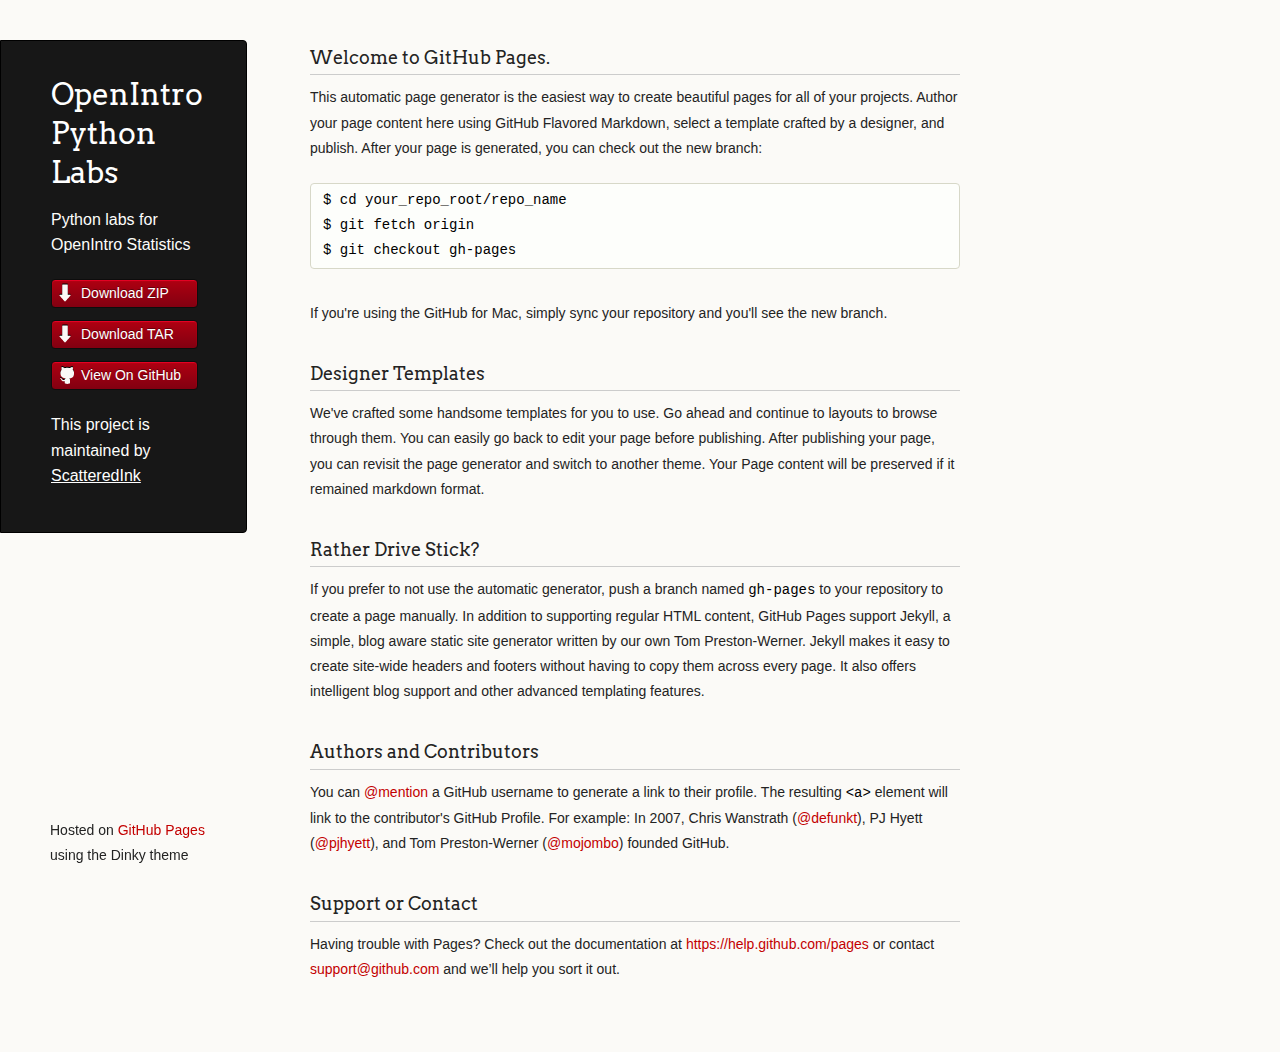
==== index.html @ bce2fcfc "Create gh-pages branch via GitHub" ====
<!doctype html>
<html>
  <head>
    <meta charset="utf-8">
    <meta http-equiv="X-UA-Compatible" content="chrome=1">
    <title>OpenIntro Python Labs by ScatteredInk</title>

    <link rel="stylesheet" href="stylesheets/styles.css">
    <link rel="stylesheet" href="stylesheets/pygment_trac.css">
    <script src="javascripts/scale.fix.js"></script>
    <meta name="viewport" content="width=device-width, initial-scale=1, user-scalable=no">
    <!--[if lt IE 9]>
    <script src="//html5shiv.googlecode.com/svn/trunk/html5.js"></script>
    <![endif]-->
  </head>
  <body>
    <div class="wrapper">
      <header>
        <h1 class="header">OpenIntro Python Labs</h1>
        <p class="header">Python labs for OpenIntro Statistics</p>

        <ul>
          <li class="download"><a class="buttons" href="https://github.com/ScatteredInk/OpenIntro-Python-Labs/zipball/master">Download ZIP</a></li>
          <li class="download"><a class="buttons" href="https://github.com/ScatteredInk/OpenIntro-Python-Labs/tarball/master">Download TAR</a></li>
          <li><a class="buttons github" href="https://github.com/ScatteredInk/OpenIntro-Python-Labs">View On GitHub</a></li>
        </ul>

        <p class="header">This project is maintained by <a class="header name" href="https://github.com/ScatteredInk">ScatteredInk</a></p>


      </header>
      <section>
        <h3>
<a id="welcome-to-github-pages" class="anchor" href="#welcome-to-github-pages" aria-hidden="true"><span class="octicon octicon-link"></span></a>Welcome to GitHub Pages.</h3>

<p>This automatic page generator is the easiest way to create beautiful pages for all of your projects. Author your page content here using GitHub Flavored Markdown, select a template crafted by a designer, and publish. After your page is generated, you can check out the new branch:</p>

<pre><code>$ cd your_repo_root/repo_name
$ git fetch origin
$ git checkout gh-pages
</code></pre>

<p>If you're using the GitHub for Mac, simply sync your repository and you'll see the new branch.</p>

<h3>
<a id="designer-templates" class="anchor" href="#designer-templates" aria-hidden="true"><span class="octicon octicon-link"></span></a>Designer Templates</h3>

<p>We've crafted some handsome templates for you to use. Go ahead and continue to layouts to browse through them. You can easily go back to edit your page before publishing. After publishing your page, you can revisit the page generator and switch to another theme. Your Page content will be preserved if it remained markdown format.</p>

<h3>
<a id="rather-drive-stick" class="anchor" href="#rather-drive-stick" aria-hidden="true"><span class="octicon octicon-link"></span></a>Rather Drive Stick?</h3>

<p>If you prefer to not use the automatic generator, push a branch named <code>gh-pages</code> to your repository to create a page manually. In addition to supporting regular HTML content, GitHub Pages support Jekyll, a simple, blog aware static site generator written by our own Tom Preston-Werner. Jekyll makes it easy to create site-wide headers and footers without having to copy them across every page. It also offers intelligent blog support and other advanced templating features.</p>

<h3>
<a id="authors-and-contributors" class="anchor" href="#authors-and-contributors" aria-hidden="true"><span class="octicon octicon-link"></span></a>Authors and Contributors</h3>

<p>You can <a href="https://github.com/blog/821" class="user-mention">@mention</a> a GitHub username to generate a link to their profile. The resulting <code>&lt;a&gt;</code> element will link to the contributor's GitHub Profile. For example: In 2007, Chris Wanstrath (<a href="https://github.com/defunkt" class="user-mention">@defunkt</a>), PJ Hyett (<a href="https://github.com/pjhyett" class="user-mention">@pjhyett</a>), and Tom Preston-Werner (<a href="https://github.com/mojombo" class="user-mention">@mojombo</a>) founded GitHub.</p>

<h3>
<a id="support-or-contact" class="anchor" href="#support-or-contact" aria-hidden="true"><span class="octicon octicon-link"></span></a>Support or Contact</h3>

<p>Having trouble with Pages? Check out the documentation at <a href="https://help.github.com/pages">https://help.github.com/pages</a> or contact <a href="mailto:support@github.com">support@github.com</a> and we’ll help you sort it out.</p>
      </section>
      <footer>
        <p><small>Hosted on <a href="http://pages.github.com">GitHub Pages</a> using the Dinky theme</small></p>
      </footer>
    </div>
    <!--[if !IE]><script>fixScale(document);</script><![endif]-->
		
  </body>
</html>
---- stylesheets/styles.css ----
@import url(https://fonts.googleapis.com/css?family=Arvo:400,700,400italic);

/* MeyerWeb Reset */

html, body, div, span, applet, object, iframe,
h1, h2, h3, h4, h5, h6, p, blockquote, pre,
a, abbr, acronym, address, big, cite, code,
del, dfn, em, img, ins, kbd, q, s, samp,
small, strike, strong, sub, sup, tt, var,
b, u, i, center,
dl, dt, dd, ol, ul, li,
fieldset, form, label, legend,
table, caption, tbody, tfoot, thead, tr, th, td,
article, aside, canvas, details, embed,
figure, figcaption, footer, header, hgroup,
menu, nav, output, ruby, section, summary,
time, mark, audio, video {
  margin: 0;
  padding: 0;
  border: 0;
  font: inherit;
  vertical-align: baseline;
}


/* Base text styles */

body {
  padding:10px 50px 0 0;
  font-family:"Helvetica Neue", Helvetica, Arial, sans-serif;
	font-size: 14px;
	color: #232323;
	background-color: #FBFAF7;
	margin: 0;
	line-height: 1.8em;
	-webkit-font-smoothing: antialiased;

}

h1, h2, h3, h4, h5, h6 {
  color:#232323;
  margin:36px 0 10px;
}

p, ul, ol, table, dl {
  margin:0 0 22px;
}

h1, h2, h3 {
	font-family: Arvo, Monaco, serif;
  line-height:1.3;
	font-weight: normal;
}

h1,h2, h3 {
	display: block;
	border-bottom: 1px solid #ccc;
	padding-bottom: 5px;
}

h1 {
	font-size: 30px;
}

h2 {
	font-size: 24px;
}

h3 {
	font-size: 18px;
}

h4, h5, h6 {
	font-family: Arvo, Monaco, serif;
	font-weight: 700;
}

a {
  color:#C30000;
  font-weight:200;
  text-decoration:none;
}

a:hover {
	text-decoration: underline;
}

a small {
	font-size: 12px;
}

em {
	font-style: italic;
}

strong {
  font-weight:700;
}

ul {
  list-style-position: inside;
  list-style: disc;
  padding-left: 25px;
}

ol {
  list-style-position: inside;
  list-style: decimal;
  padding-left: 25px;
}

blockquote {
  margin: 0;
  padding: 0 0 0 20px;
  font-style: italic;
}

dl, dt, dd, dl p {
	font-color: #444;
}

dl dt {
  font-weight: bold;
}

dl dd {
  padding-left: 20px;
  font-style: italic;
}

dl p {
  padding-left: 20px;
  font-style: italic;
}

hr {
  border:0;
  background:#ccc;
  height:1px;
  margin:0 0 24px;
}

/* Images */

img {
  position: relative;
  margin: 0 auto;
  max-width: 650px;
  padding: 5px;
  margin: 10px 0 32px 0;
  border: 1px solid #ccc;
}

p img {
  display: inline;
  margin: 0;
  padding: 0;
  vertical-align: middle;
  text-align: center;
  border: none;
}

/* Code blocks */

code, pre {
	font-family: Monaco, "Bitstream Vera Sans Mono", "Lucida Console", Terminal, monospace;
  color:#000;
  font-size:14px;
}

pre {
	padding: 4px 12px;
  background: #FDFEFB;
  border-radius:4px;
  border:1px solid #D7D8C8;
  overflow: auto;
  overflow-y: hidden;
	margin-bottom: 32px;
}


/* Tables */

table {
  width:100%;
}

table {
  border: 1px solid #ccc;
  margin-bottom: 32px;
  text-align: left;
 }

th {
  font-family: 'Arvo', Helvetica, Arial, sans-serif;
	font-size: 18px;
	font-weight: normal;
  padding: 10px;
  background: #232323;
  color: #FDFEFB;
 }

td {
  padding: 10px;
	background: #ccc;
 }


/* Wrapper */
.wrapper {
  width:960px;
}


/* Header */

header {
	background-color: #171717;
	color: #FDFDFB;
  width:170px;
  float:left;
  position:fixed;
	border: 1px solid #000;
	-webkit-border-top-right-radius: 4px;
	-webkit-border-bottom-right-radius: 4px;
	-moz-border-radius-topright: 4px;
	-moz-border-radius-bottomright: 4px;
	border-top-right-radius: 4px;
	border-bottom-right-radius: 4px;
	padding: 34px 25px 22px 50px;
	margin: 30px 25px 0 0;
	-webkit-font-smoothing: antialiased;
}

p.header {
	font-size: 16px;
}

h1.header {
	font-family: Arvo, sans-serif;
	font-size: 30px;
	font-weight: 300;
	line-height: 1.3em;
	border-bottom: none;
	margin-top: 0;
}


h1.header, a.header, a.name, header a{
	color: #fff;
}

a.header {
	text-decoration: underline;
}

a.name {
	white-space: nowrap;
}

header ul {
  list-style:none;
  padding:0;
}

header li {
	list-style-type: none;
  width:132px;
  height:15px;
	margin-bottom: 12px;
	line-height: 1em;
	padding: 6px 6px 6px 7px;

	background: #AF0011;
	background: -moz-linear-gradient(top, #AF0011 0%, #820011 100%);
  background: -webkit-gradient(linear, left top, left bottom, color-stop(0%,#f8f8f8), color-stop(100%,#dddddd));
  background: -webkit-linear-gradient(top, #AF0011 0%,#820011 100%);
  background: -o-linear-gradient(top, #AF0011 0%,#820011 100%);
  background: -ms-linear-gradient(top, #AF0011 0%,#820011 100%);
  background: linear-gradient(top, #AF0011 0%,#820011 100%);

	border-radius:4px;
  border:1px solid #0D0D0D;

	-webkit-box-shadow: inset 0px 1px 1px 0 rgba(233,2,38, 1);
	box-shadow: inset 0px 1px 1px 0 rgba(233,2,38, 1);

}

header li:hover {
	background: #C3001D;
	background: -moz-linear-gradient(top, #C3001D 0%, #950119 100%);
  background: -webkit-gradient(linear, left top, left bottom, color-stop(0%,#f8f8f8), color-stop(100%,#dddddd));
  background: -webkit-linear-gradient(top, #C3001D 0%,#950119 100%);
  background: -o-linear-gradient(top, #C3001D 0%,#950119 100%);
  background: -ms-linear-gradient(top, #C3001D 0%,#950119 100%);
  background: linear-gradient(top, #C3001D 0%,#950119 100%);
}

a.buttons {
	-webkit-font-smoothing: antialiased;
	background: url(../images/arrow-down.png) no-repeat;
	font-weight: normal;
	text-shadow: rgba(0, 0, 0, 0.4) 0 -1px 0;
	padding: 2px 2px 2px 22px;
	height: 30px;
}

a.github {
	background: url(../images/octocat-small.png) no-repeat 1px;
}

a.buttons:hover {
	color: #fff;
	text-decoration: none;
}


/* Section - for main page content */

section {
  width:650px;
  float:right;
  padding-bottom:50px;
}


/* Footer */

footer {
  width:170px;
  float:left;
  position:fixed;
  bottom:10px;
	padding-left: 50px;
}

@media print, screen and (max-width: 960px) {

  div.wrapper {
    width:auto;
    margin:0;
  }

  header, section, footer {
    float:none;
    position:static;
    width:auto;
  }

	footer {
		border-top: 1px solid #ccc;
		margin:0 84px 0 50px;
		padding:0;
	}

  header {
    padding-right:320px;
  }

  section {
    padding:20px 84px 20px 50px;
    margin:0 0 20px;
  }

  header a small {
    display:inline;
  }

  header ul {
    position:absolute;
    right:130px;
    top:84px;
  }
}

@media print, screen and (max-width: 720px) {
  body {
    word-wrap:break-word;
  }

  header {
    padding:10px 20px 0;
		margin-right: 0;
  }

	section {
    padding:10px 0 10px 20px;
    margin:0 0 30px;
  }

	footer {
		margin: 0 0 0 30px;
	}

  header ul, header p.view {
    position:static;
  }
}

@media print, screen and (max-width: 480px) {

  header ul li.download {
    display:none;
  }

	footer {
		margin: 0 0 0 20px;
	}

	footer a{
		display:block;
	}

}

@media print {
  body {
    padding:0.4in;
    font-size:12pt;
    color:#444;
  }
}
---- stylesheets/pygment_trac.css ----
.highlight  { background: #ffffff; }
.highlight .c { color: #999988; font-style: italic } /* Comment */
.highlight .err { color: #a61717; background-color: #e3d2d2 } /* Error */
.highlight .k { font-weight: bold } /* Keyword */
.highlight .o { font-weight: bold } /* Operator */
.highlight .cm { color: #999988; font-style: italic } /* Comment.Multiline */
.highlight .cp { color: #999999; font-weight: bold } /* Comment.Preproc */
.highlight .c1 { color: #999988; font-style: italic } /* Comment.Single */
.highlight .cs { color: #999999; font-weight: bold; font-style: italic } /* Comment.Special */
.highlight .gd { color: #000000; background-color: #ffdddd } /* Generic.Deleted */
.highlight .gd .x { color: #000000; background-color: #ffaaaa } /* Generic.Deleted.Specific */
.highlight .ge { font-style: italic } /* Generic.Emph */
.highlight .gr { color: #aa0000 } /* Generic.Error */
.highlight .gh { color: #999999 } /* Generic.Heading */
.highlight .gi { color: #000000; background-color: #ddffdd } /* Generic.Inserted */
.highlight .gi .x { color: #000000; background-color: #aaffaa } /* Generic.Inserted.Specific */
.highlight .go { color: #888888 } /* Generic.Output */
.highlight .gp { color: #555555 } /* Generic.Prompt */
.highlight .gs { font-weight: bold } /* Generic.Strong */
.highlight .gu { color: #800080; font-weight: bold; } /* Generic.Subheading */
.highlight .gt { color: #aa0000 } /* Generic.Traceback */
.highlight .kc { font-weight: bold } /* Keyword.Constant */
.highlight .kd { font-weight: bold } /* Keyword.Declaration */
.highlight .kn { font-weight: bold } /* Keyword.Namespace */
.highlight .kp { font-weight: bold } /* Keyword.Pseudo */
.highlight .kr { font-weight: bold } /* Keyword.Reserved */
.highlight .kt { color: #445588; font-weight: bold } /* Keyword.Type */
.highlight .m { color: #009999 } /* Literal.Number */
.highlight .s { color: #d14 } /* Literal.String */
.highlight .na { color: #008080 } /* Name.Attribute */
.highlight .nb { color: #0086B3 } /* Name.Builtin */
.highlight .nc { color: #445588; font-weight: bold } /* Name.Class */
.highlight .no { color: #008080 } /* Name.Constant */
.highlight .ni { color: #800080 } /* Name.Entity */
.highlight .ne { color: #990000; font-weight: bold } /* Name.Exception */
.highlight .nf { color: #990000; font-weight: bold } /* Name.Function */
.highlight .nn { color: #555555 } /* Name.Namespace */
.highlight .nt { color: #000080 } /* Name.Tag */
.highlight .nv { color: #008080 } /* Name.Variable */
.highlight .ow { font-weight: bold } /* Operator.Word */
.highlight .w { color: #bbbbbb } /* Text.Whitespace */
.highlight .mf { color: #009999 } /* Literal.Number.Float */
.highlight .mh { color: #009999 } /* Literal.Number.Hex */
.highlight .mi { color: #009999 } /* Literal.Number.Integer */
.highlight .mo { color: #009999 } /* Literal.Number.Oct */
.highlight .sb { color: #d14 } /* Literal.String.Backtick */
.highlight .sc { color: #d14 } /* Literal.String.Char */
.highlight .sd { color: #d14 } /* Literal.String.Doc */
.highlight .s2 { color: #d14 } /* Literal.String.Double */
.highlight .se { color: #d14 } /* Literal.String.Escape */
.highlight .sh { color: #d14 } /* Literal.String.Heredoc */
.highlight .si { color: #d14 } /* Literal.String.Interpol */
.highlight .sx { color: #d14 } /* Literal.String.Other */
.highlight .sr { color: #009926 } /* Literal.String.Regex */
.highlight .s1 { color: #d14 } /* Literal.String.Single */
.highlight .ss { color: #990073 } /* Literal.String.Symbol */
.highlight .bp { color: #999999 } /* Name.Builtin.Pseudo */
.highlight .vc { color: #008080 } /* Name.Variable.Class */
.highlight .vg { color: #008080 } /* Name.Variable.Global */
.highlight .vi { color: #008080 } /* Name.Variable.Instance */
.highlight .il { color: #009999 } /* Literal.Number.Integer.Long */

.type-csharp .highlight .k { color: #0000FF }
.type-csharp .highlight .kt { color: #0000FF }
.type-csharp .highlight .nf { color: #000000; font-weight: normal }
.type-csharp .highlight .nc { color: #2B91AF }
.type-csharp .highlight .nn { color: #000000 }
.type-csharp .highlight .s { color: #A31515 }
.type-csharp .highlight .sc { color: #A31515 }
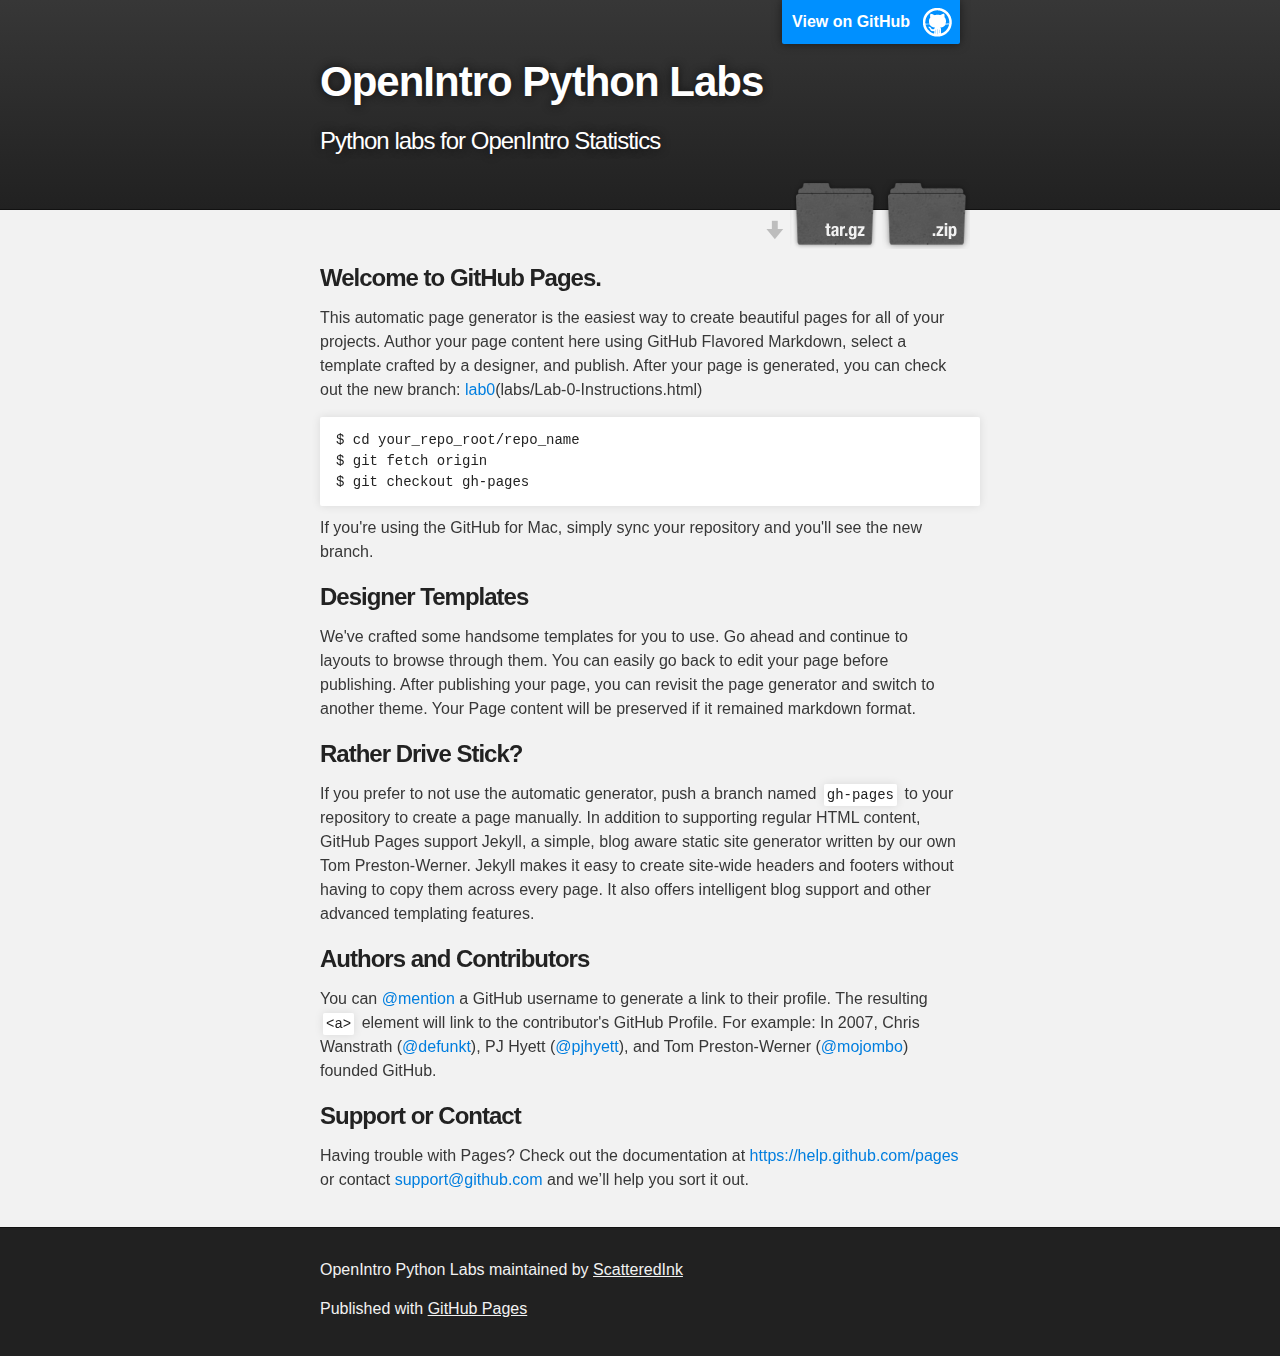
==== commit 4a284cbe: "Create gh-pages branch via GitHub" ====
--- a/index.html
+++ b/index.html
@@ -1,39 +1,41 @@
-<!doctype html>
+<!DOCTYPE html>
 <html>
+
   <head>
-    <meta charset="utf-8">
+    <meta charset='utf-8'>
     <meta http-equiv="X-UA-Compatible" content="chrome=1">
-    <title>OpenIntro Python Labs by ScatteredInk</title>
+    <meta name="description" content="OpenIntro Python Labs : Python labs for OpenIntro Statistics">
 
-    <link rel="stylesheet" href="stylesheets/styles.css">
-    <link rel="stylesheet" href="stylesheets/pygment_trac.css">
-    <script src="javascripts/scale.fix.js"></script>
-    <meta name="viewport" content="width=device-width, initial-scale=1, user-scalable=no">
-    <!--[if lt IE 9]>
-    <script src="//html5shiv.googlecode.com/svn/trunk/html5.js"></script>
-    <![endif]-->
+    <link rel="stylesheet" type="text/css" media="screen" href="stylesheets/stylesheet.css">
+
+    <title>OpenIntro Python Labs</title>
   </head>
+
   <body>
-    <div class="wrapper">
-      <header>
-        <h1 class="header">OpenIntro Python Labs</h1>
-        <p class="header">Python labs for OpenIntro Statistics</p>
 
-        <ul>
-          <li class="download"><a class="buttons" href="https://github.com/ScatteredInk/OpenIntro-Python-Labs/zipball/master">Download ZIP</a></li>
-          <li class="download"><a class="buttons" href="https://github.com/ScatteredInk/OpenIntro-Python-Labs/tarball/master">Download TAR</a></li>
-          <li><a class="buttons github" href="https://github.com/ScatteredInk/OpenIntro-Python-Labs">View On GitHub</a></li>
-        </ul>
+    <!-- HEADER -->
+    <div id="header_wrap" class="outer">
+        <header class="inner">
+          <a id="forkme_banner" href="https://github.com/ScatteredInk/OpenIntro-Python-Labs">View on GitHub</a>
 
-        <p class="header">This project is maintained by <a class="header name" href="https://github.com/ScatteredInk">ScatteredInk</a></p>
+          <h1 id="project_title">OpenIntro Python Labs</h1>
+          <h2 id="project_tagline">Python labs for OpenIntro Statistics</h2>
 
+            <section id="downloads">
+              <a class="zip_download_link" href="https://github.com/ScatteredInk/OpenIntro-Python-Labs/zipball/master">Download this project as a .zip file</a>
+              <a class="tar_download_link" href="https://github.com/ScatteredInk/OpenIntro-Python-Labs/tarball/master">Download this project as a tar.gz file</a>
+            </section>
+        </header>
+    </div>
 
-      </header>
-      <section>
+    <!-- MAIN CONTENT -->
+    <div id="main_content_wrap" class="outer">
+      <section id="main_content" class="inner">
         <h3>
 <a id="welcome-to-github-pages" class="anchor" href="#welcome-to-github-pages" aria-hidden="true"><span class="octicon octicon-link"></span></a>Welcome to GitHub Pages.</h3>
 
-<p>This automatic page generator is the easiest way to create beautiful pages for all of your projects. Author your page content here using GitHub Flavored Markdown, select a template crafted by a designer, and publish. After your page is generated, you can check out the new branch:</p>
+<p>This automatic page generator is the easiest way to create beautiful pages for all of your projects. Author your page content here using GitHub Flavored Markdown, select a template crafted by a designer, and publish. After your page is generated, you can check out the new branch:
+<a href="/labs/Lab-0-Instructions.html">lab0</a>(labs/Lab-0-Instructions.html)</p>
 
 <pre><code>$ cd your_repo_root/repo_name
 $ git fetch origin
@@ -62,11 +64,17 @@
 
 <p>Having trouble with Pages? Check out the documentation at <a href="https://help.github.com/pages">https://help.github.com/pages</a> or contact <a href="mailto:support@github.com">support@github.com</a> and we’ll help you sort it out.</p>
       </section>
-      <footer>
-        <p><small>Hosted on <a href="http://pages.github.com">GitHub Pages</a> using the Dinky theme</small></p>
+    </div>
+
+    <!-- FOOTER  -->
+    <div id="footer_wrap" class="outer">
+      <footer class="inner">
+        <p class="copyright">OpenIntro Python Labs maintained by <a href="https://github.com/ScatteredInk">ScatteredInk</a></p>
+        <p>Published with <a href="http://pages.github.com">GitHub Pages</a></p>
       </footer>
     </div>
-    <!--[if !IE]><script>fixScale(document);</script><![endif]-->
-		
+
+    
+
   </body>
 </html>
--- a/stylesheets/stylesheet.css
+++ b/stylesheets/stylesheet.css
@@ -0,0 +1,425 @@
+/*******************************************************************************
+Slate Theme for GitHub Pages
+by Jason Costello, @jsncostello
+*******************************************************************************/
+
+@import url(pygment_trac.css);
+
+/*******************************************************************************
+MeyerWeb Reset
+*******************************************************************************/
+
+html, body, div, span, applet, object, iframe,
+h1, h2, h3, h4, h5, h6, p, blockquote, pre,
+a, abbr, acronym, address, big, cite, code,
+del, dfn, em, img, ins, kbd, q, s, samp,
+small, strike, strong, sub, sup, tt, var,
+b, u, i, center,
+dl, dt, dd, ol, ul, li,
+fieldset, form, label, legend,
+table, caption, tbody, tfoot, thead, tr, th, td,
+article, aside, canvas, details, embed,
+figure, figcaption, footer, header, hgroup,
+menu, nav, output, ruby, section, summary,
+time, mark, audio, video {
+  margin: 0;
+  padding: 0;
+  border: 0;
+  font: inherit;
+  vertical-align: baseline;
+}
+
+/* HTML5 display-role reset for older browsers */
+article, aside, details, figcaption, figure,
+footer, header, hgroup, menu, nav, section {
+  display: block;
+}
+
+ol, ul {
+  list-style: none;
+}
+
+table {
+  border-collapse: collapse;
+  border-spacing: 0;
+}
+
+/*******************************************************************************
+Theme Styles
+*******************************************************************************/
+
+body {
+  box-sizing: border-box;
+  color:#373737;
+  background: #212121;
+  font-size: 16px;
+  font-family: 'Myriad Pro', Calibri, Helvetica, Arial, sans-serif;
+  line-height: 1.5;
+  -webkit-font-smoothing: antialiased;
+}
+
+h1, h2, h3, h4, h5, h6 {
+  margin: 10px 0;
+  font-weight: 700;
+  color:#222222;
+  font-family: 'Lucida Grande', 'Calibri', Helvetica, Arial, sans-serif;
+  letter-spacing: -1px;
+}
+
+h1 {
+  font-size: 36px;
+  font-weight: 700;
+}
+
+h2 {
+  padding-bottom: 10px;
+  font-size: 32px;
+  background: url('../images/bg_hr.png') repeat-x bottom;
+}
+
+h3 {
+  font-size: 24px;
+}
+
+h4 {
+  font-size: 21px;
+}
+
+h5 {
+  font-size: 18px;
+}
+
+h6 {
+  font-size: 16px;
+}
+
+p {
+  margin: 10px 0 15px 0;
+}
+
+footer p {
+  color: #f2f2f2;
+}
+
+a {
+  text-decoration: none;
+  color: #007edf;
+  text-shadow: none;
+
+  transition: color 0.5s ease;
+  transition: text-shadow 0.5s ease;
+  -webkit-transition: color 0.5s ease;
+  -webkit-transition: text-shadow 0.5s ease;
+  -moz-transition: color 0.5s ease;
+  -moz-transition: text-shadow 0.5s ease;
+  -o-transition: color 0.5s ease;
+  -o-transition: text-shadow 0.5s ease;
+  -ms-transition: color 0.5s ease;
+  -ms-transition: text-shadow 0.5s ease;
+}
+
+a:hover, a:focus {text-decoration: underline;}
+
+footer a {
+  color: #F2F2F2;
+  text-decoration: underline;
+}
+
+em {
+  font-style: italic;
+}
+
+strong {
+  font-weight: bold;
+}
+
+img {
+  position: relative;
+  margin: 0 auto;
+  max-width: 739px;
+  padding: 5px;
+  margin: 10px 0 10px 0;
+  border: 1px solid #ebebeb;
+
+  box-shadow: 0 0 5px #ebebeb;
+  -webkit-box-shadow: 0 0 5px #ebebeb;
+  -moz-box-shadow: 0 0 5px #ebebeb;
+  -o-box-shadow: 0 0 5px #ebebeb;
+  -ms-box-shadow: 0 0 5px #ebebeb;
+}
+
+p img {
+  display: inline;
+  margin: 0;
+  padding: 0;
+  vertical-align: middle;
+  text-align: center;
+  border: none;
+}
+
+pre, code {
+  width: 100%;
+  color: #222;
+  background-color: #fff;
+
+  font-family: Monaco, "Bitstream Vera Sans Mono", "Lucida Console", Terminal, monospace;
+  font-size: 14px;
+
+  border-radius: 2px;
+  -moz-border-radius: 2px;
+  -webkit-border-radius: 2px;
+}
+
+pre {
+  width: 100%;
+  padding: 10px;
+  box-shadow: 0 0 10px rgba(0,0,0,.1);
+  overflow: auto;
+}
+
+code {
+  padding: 3px;
+  margin: 0 3px;
+  box-shadow: 0 0 10px rgba(0,0,0,.1);
+}
+
+pre code {
+  display: block;
+  box-shadow: none;
+}
+
+blockquote {
+  color: #666;
+  margin-bottom: 20px;
+  padding: 0 0 0 20px;
+  border-left: 3px solid #bbb;
+}
+
+
+ul, ol, dl {
+  margin-bottom: 15px
+}
+
+ul {
+  list-style-position: inside;
+  list-style: disc;
+  padding-left: 20px;
+}
+
+ol {
+  list-style-position: inside;
+  list-style: decimal;
+  padding-left: 20px;
+}
+
+dl dt {
+  font-weight: bold;
+}
+
+dl dd {
+  padding-left: 20px;
+  font-style: italic;
+}
+
+dl p {
+  padding-left: 20px;
+  font-style: italic;
+}
+
+hr {
+  height: 1px;
+  margin-bottom: 5px;
+  border: none;
+  background: url('../images/bg_hr.png') repeat-x center;
+}
+
+table {
+  border: 1px solid #373737;
+  margin-bottom: 20px;
+  text-align: left;
+ }
+
+th {
+  font-family: 'Lucida Grande', 'Helvetica Neue', Helvetica, Arial, sans-serif;
+  padding: 10px;
+  background: #373737;
+  color: #fff;
+ }
+
+td {
+  padding: 10px;
+  border: 1px solid #373737;
+ }
+
+form {
+  background: #f2f2f2;
+  padding: 20px;
+}
+
+/*******************************************************************************
+Full-Width Styles
+*******************************************************************************/
+
+.outer {
+  width: 100%;
+}
+
+.inner {
+  position: relative;
+  max-width: 640px;
+  padding: 20px 10px;
+  margin: 0 auto;
+}
+
+#forkme_banner {
+  display: block;
+  position: absolute;
+  top:0;
+  right: 10px;
+  z-index: 10;
+  padding: 10px 50px 10px 10px;
+  color: #fff;
+  background: url('../images/blacktocat.png') #0090ff no-repeat 95% 50%;
+  font-weight: 700;
+  box-shadow: 0 0 10px rgba(0,0,0,.5);
+  border-bottom-left-radius: 2px;
+  border-bottom-right-radius: 2px;
+}
+
+#header_wrap {
+  background: #212121;
+  background: -moz-linear-gradient(top, #373737, #212121);
+  background: -webkit-linear-gradient(top, #373737, #212121);
+  background: -ms-linear-gradient(top, #373737, #212121);
+  background: -o-linear-gradient(top, #373737, #212121);
+  background: linear-gradient(top, #373737, #212121);
+}
+
+#header_wrap .inner {
+  padding: 50px 10px 30px 10px;
+}
+
+#project_title {
+  margin: 0;
+  color: #fff;
+  font-size: 42px;
+  font-weight: 700;
+  text-shadow: #111 0px 0px 10px;
+}
+
+#project_tagline {
+  color: #fff;
+  font-size: 24px;
+  font-weight: 300;
+  background: none;
+  text-shadow: #111 0px 0px 10px;
+}
+
+#downloads {
+  position: absolute;
+  width: 210px;
+  z-index: 10;
+  bottom: -40px;
+  right: 0;
+  height: 70px;
+  background: url('../images/icon_download.png') no-repeat 0% 90%;
+}
+
+.zip_download_link {
+  display: block;
+  float: right;
+  width: 90px;
+  height:70px;
+  text-indent: -5000px;
+  overflow: hidden;
+  background: url(../images/sprite_download.png) no-repeat bottom left;
+}
+
+.tar_download_link {
+  display: block;
+  float: right;
+  width: 90px;
+  height:70px;
+  text-indent: -5000px;
+  overflow: hidden;
+  background: url(../images/sprite_download.png) no-repeat bottom right;
+  margin-left: 10px;
+}
+
+.zip_download_link:hover {
+  background: url(../images/sprite_download.png) no-repeat top left;
+}
+
+.tar_download_link:hover {
+  background: url(../images/sprite_download.png) no-repeat top right;
+}
+
+#main_content_wrap {
+  background: #f2f2f2;
+  border-top: 1px solid #111;
+  border-bottom: 1px solid #111;
+}
+
+#main_content {
+  padding-top: 40px;
+}
+
+#footer_wrap {
+  background: #212121;
+}
+
+
+
+/*******************************************************************************
+Small Device Styles
+*******************************************************************************/
+
+@media screen and (max-width: 480px) {
+  body {
+    font-size:14px;
+  }
+
+  #downloads {
+    display: none;
+  }
+
+  .inner {
+    min-width: 320px;
+    max-width: 480px;
+  }
+
+  #project_title {
+  font-size: 32px;
+  }
+
+  h1 {
+    font-size: 28px;
+  }
+
+  h2 {
+    font-size: 24px;
+  }
+
+  h3 {
+    font-size: 21px;
+  }
+
+  h4 {
+    font-size: 18px;
+  }
+
+  h5 {
+    font-size: 14px;
+  }
+
+  h6 {
+    font-size: 12px;
+  }
+
+  code, pre {
+    min-width: 320px;
+    max-width: 480px;
+    font-size: 11px;
+  }
+
+}
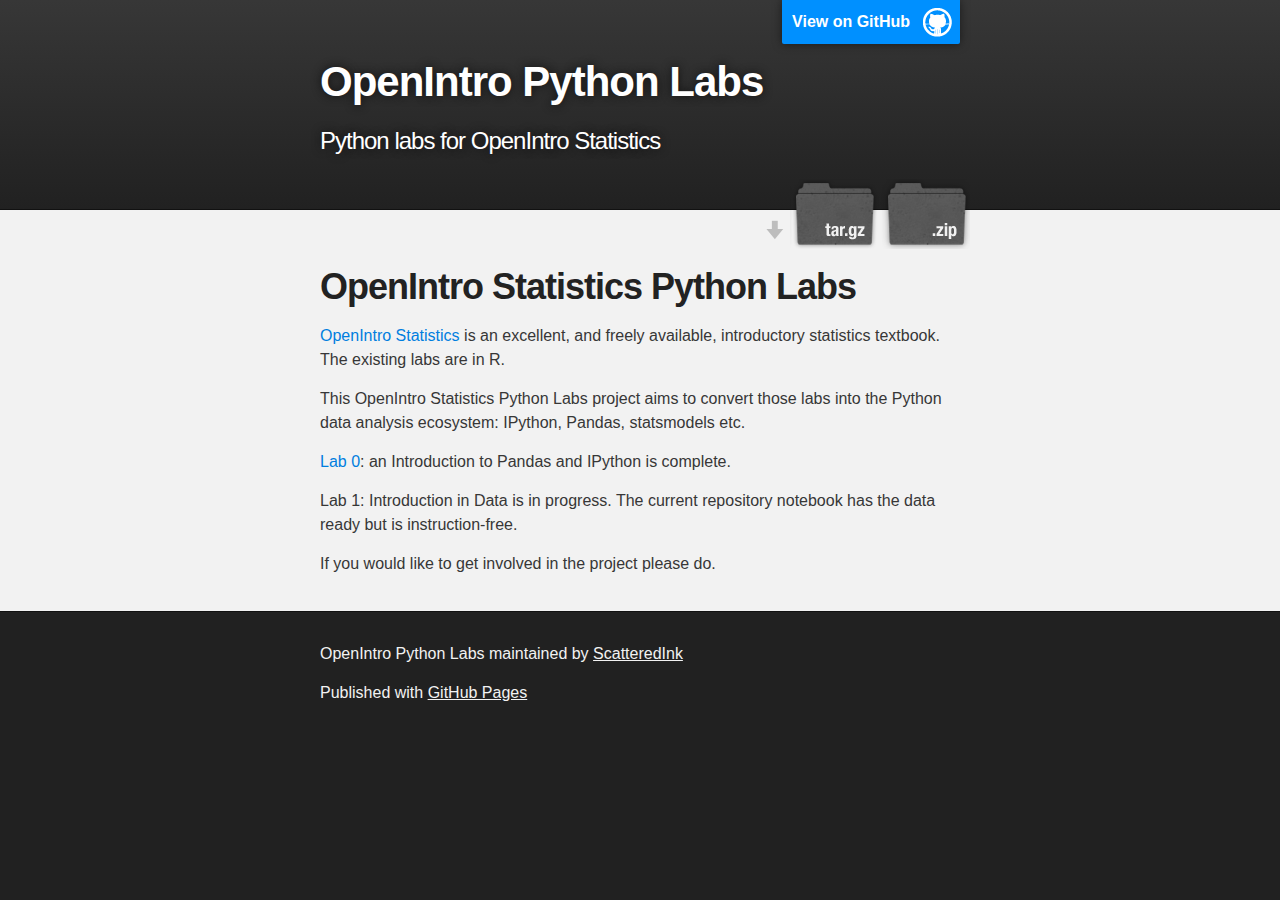
==== commit 4d214089: "Create gh-pages branch via GitHub" ====
--- a/index.html
+++ b/index.html
@@ -31,38 +31,18 @@
     <!-- MAIN CONTENT -->
     <div id="main_content_wrap" class="outer">
       <section id="main_content" class="inner">
-        <h3>
-<a id="welcome-to-github-pages" class="anchor" href="#welcome-to-github-pages" aria-hidden="true"><span class="octicon octicon-link"></span></a>Welcome to GitHub Pages.</h3>
+        <h1>
+<a id="openintro-statistics-python-labs" class="anchor" href="#openintro-statistics-python-labs" aria-hidden="true"><span class="octicon octicon-link"></span></a>OpenIntro Statistics Python Labs</h1>
 
-<p>This automatic page generator is the easiest way to create beautiful pages for all of your projects. Author your page content here using GitHub Flavored Markdown, select a template crafted by a designer, and publish. After your page is generated, you can check out the new branch:
-<a href="/labs/Lab-0-Instructions.html">lab0</a>(labs/Lab-0-Instructions.html)</p>
+<p><a href="https://www.openintro.org/">OpenIntro Statistics</a> is an excellent, and freely available, introductory statistics textbook. The existing labs are in R.</p>
 
-<pre><code>$ cd your_repo_root/repo_name
-$ git fetch origin
-$ git checkout gh-pages
-</code></pre>
+<p>This OpenIntro Statistics Python Labs project aims to convert those labs into the Python data analysis ecosystem: IPython, Pandas, statsmodels etc.</p>
 
-<p>If you're using the GitHub for Mac, simply sync your repository and you'll see the new branch.</p>
+<p><a href="http://nbviewer.ipython.org/github/ScatteredInk/OpenIntro-Python-Labs/blob/master/Lab0/Lab-0-Instructions.ipynb">Lab 0</a>: an Introduction to Pandas and IPython is complete.</p>
 
-<h3>
-<a id="designer-templates" class="anchor" href="#designer-templates" aria-hidden="true"><span class="octicon octicon-link"></span></a>Designer Templates</h3>
+<p>Lab 1: Introduction in Data is in progress. The current repository notebook has the data ready but is instruction-free. </p>
 
-<p>We've crafted some handsome templates for you to use. Go ahead and continue to layouts to browse through them. You can easily go back to edit your page before publishing. After publishing your page, you can revisit the page generator and switch to another theme. Your Page content will be preserved if it remained markdown format.</p>
-
-<h3>
-<a id="rather-drive-stick" class="anchor" href="#rather-drive-stick" aria-hidden="true"><span class="octicon octicon-link"></span></a>Rather Drive Stick?</h3>
-
-<p>If you prefer to not use the automatic generator, push a branch named <code>gh-pages</code> to your repository to create a page manually. In addition to supporting regular HTML content, GitHub Pages support Jekyll, a simple, blog aware static site generator written by our own Tom Preston-Werner. Jekyll makes it easy to create site-wide headers and footers without having to copy them across every page. It also offers intelligent blog support and other advanced templating features.</p>
-
-<h3>
-<a id="authors-and-contributors" class="anchor" href="#authors-and-contributors" aria-hidden="true"><span class="octicon octicon-link"></span></a>Authors and Contributors</h3>
-
-<p>You can <a href="https://github.com/blog/821" class="user-mention">@mention</a> a GitHub username to generate a link to their profile. The resulting <code>&lt;a&gt;</code> element will link to the contributor's GitHub Profile. For example: In 2007, Chris Wanstrath (<a href="https://github.com/defunkt" class="user-mention">@defunkt</a>), PJ Hyett (<a href="https://github.com/pjhyett" class="user-mention">@pjhyett</a>), and Tom Preston-Werner (<a href="https://github.com/mojombo" class="user-mention">@mojombo</a>) founded GitHub.</p>
-
-<h3>
-<a id="support-or-contact" class="anchor" href="#support-or-contact" aria-hidden="true"><span class="octicon octicon-link"></span></a>Support or Contact</h3>
-
-<p>Having trouble with Pages? Check out the documentation at <a href="https://help.github.com/pages">https://help.github.com/pages</a> or contact <a href="mailto:support@github.com">support@github.com</a> and we’ll help you sort it out.</p>
+<p>If you would like to get involved in the project please do.</p>
       </section>
     </div>
 
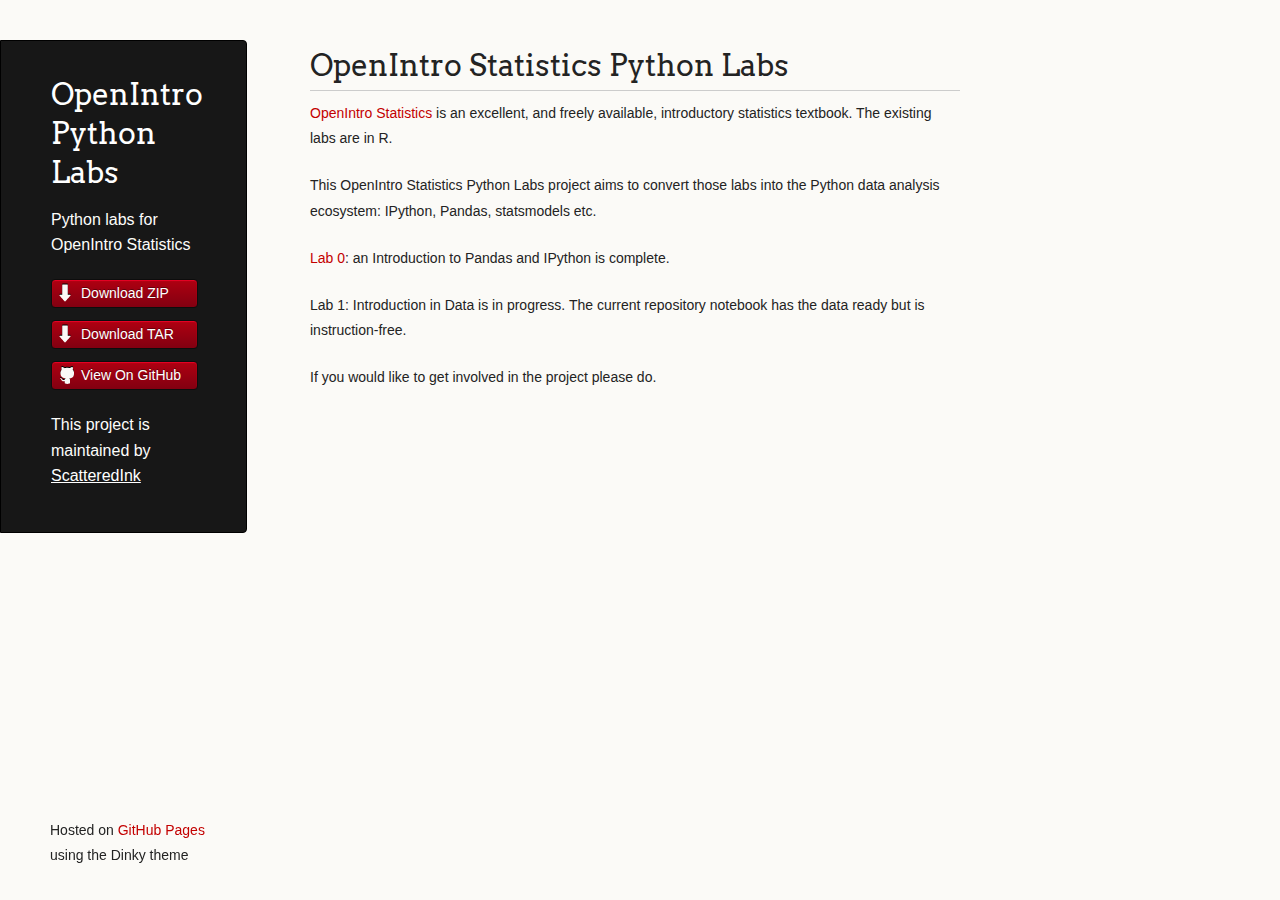
==== commit 1c1bbe6a: "Create gh-pages branch via GitHub" ====
--- a/index.html
+++ b/index.html
@@ -1,36 +1,35 @@
-<!DOCTYPE html>
+<!doctype html>
 <html>
+  <head>
+    <meta charset="utf-8">
+    <meta http-equiv="X-UA-Compatible" content="chrome=1">
+    <title>OpenIntro Python Labs by ScatteredInk</title>
 
-  <head>
-    <meta charset='utf-8'>
-    <meta http-equiv="X-UA-Compatible" content="chrome=1">
-    <meta name="description" content="OpenIntro Python Labs : Python labs for OpenIntro Statistics">
+    <link rel="stylesheet" href="stylesheets/styles.css">
+    <link rel="stylesheet" href="stylesheets/pygment_trac.css">
+    <script src="javascripts/scale.fix.js"></script>
+    <meta name="viewport" content="width=device-width, initial-scale=1, user-scalable=no">
+    <!--[if lt IE 9]>
+    <script src="//html5shiv.googlecode.com/svn/trunk/html5.js"></script>
+    <![endif]-->
+  </head>
+  <body>
+    <div class="wrapper">
+      <header>
+        <h1 class="header">OpenIntro Python Labs</h1>
+        <p class="header">Python labs for OpenIntro Statistics</p>
 
-    <link rel="stylesheet" type="text/css" media="screen" href="stylesheets/stylesheet.css">
+        <ul>
+          <li class="download"><a class="buttons" href="https://github.com/ScatteredInk/OpenIntro-Python-Labs/zipball/master">Download ZIP</a></li>
+          <li class="download"><a class="buttons" href="https://github.com/ScatteredInk/OpenIntro-Python-Labs/tarball/master">Download TAR</a></li>
+          <li><a class="buttons github" href="https://github.com/ScatteredInk/OpenIntro-Python-Labs">View On GitHub</a></li>
+        </ul>
 
-    <title>OpenIntro Python Labs</title>
-  </head>
+        <p class="header">This project is maintained by <a class="header name" href="https://github.com/ScatteredInk">ScatteredInk</a></p>
 
-  <body>
 
-    <!-- HEADER -->
-    <div id="header_wrap" class="outer">
-        <header class="inner">
-          <a id="forkme_banner" href="https://github.com/ScatteredInk/OpenIntro-Python-Labs">View on GitHub</a>
-
-          <h1 id="project_title">OpenIntro Python Labs</h1>
-          <h2 id="project_tagline">Python labs for OpenIntro Statistics</h2>
-
-            <section id="downloads">
-              <a class="zip_download_link" href="https://github.com/ScatteredInk/OpenIntro-Python-Labs/zipball/master">Download this project as a .zip file</a>
-              <a class="tar_download_link" href="https://github.com/ScatteredInk/OpenIntro-Python-Labs/tarball/master">Download this project as a tar.gz file</a>
-            </section>
-        </header>
-    </div>
-
-    <!-- MAIN CONTENT -->
-    <div id="main_content_wrap" class="outer">
-      <section id="main_content" class="inner">
+      </header>
+      <section>
         <h1>
 <a id="openintro-statistics-python-labs" class="anchor" href="#openintro-statistics-python-labs" aria-hidden="true"><span class="octicon octicon-link"></span></a>OpenIntro Statistics Python Labs</h1>
 
@@ -44,17 +43,11 @@
 
 <p>If you would like to get involved in the project please do.</p>
       </section>
-    </div>
-
-    <!-- FOOTER  -->
-    <div id="footer_wrap" class="outer">
-      <footer class="inner">
-        <p class="copyright">OpenIntro Python Labs maintained by <a href="https://github.com/ScatteredInk">ScatteredInk</a></p>
-        <p>Published with <a href="http://pages.github.com">GitHub Pages</a></p>
+      <footer>
+        <p><small>Hosted on <a href="http://pages.github.com">GitHub Pages</a> using the Dinky theme</small></p>
       </footer>
     </div>
-
-    
-
+    <!--[if !IE]><script>fixScale(document);</script><![endif]-->
+		
   </body>
 </html>
--- a/stylesheets/styles.css
+++ b/stylesheets/styles.css
@@ -0,0 +1,423 @@
+@import url(https://fonts.googleapis.com/css?family=Arvo:400,700,400italic);
+
+/* MeyerWeb Reset */
+
+html, body, div, span, applet, object, iframe,
+h1, h2, h3, h4, h5, h6, p, blockquote, pre,
+a, abbr, acronym, address, big, cite, code,
+del, dfn, em, img, ins, kbd, q, s, samp,
+small, strike, strong, sub, sup, tt, var,
+b, u, i, center,
+dl, dt, dd, ol, ul, li,
+fieldset, form, label, legend,
+table, caption, tbody, tfoot, thead, tr, th, td,
+article, aside, canvas, details, embed,
+figure, figcaption, footer, header, hgroup,
+menu, nav, output, ruby, section, summary,
+time, mark, audio, video {
+  margin: 0;
+  padding: 0;
+  border: 0;
+  font: inherit;
+  vertical-align: baseline;
+}
+
+
+/* Base text styles */
+
+body {
+  padding:10px 50px 0 0;
+  font-family:"Helvetica Neue", Helvetica, Arial, sans-serif;
+	font-size: 14px;
+	color: #232323;
+	background-color: #FBFAF7;
+	margin: 0;
+	line-height: 1.8em;
+	-webkit-font-smoothing: antialiased;
+
+}
+
+h1, h2, h3, h4, h5, h6 {
+  color:#232323;
+  margin:36px 0 10px;
+}
+
+p, ul, ol, table, dl {
+  margin:0 0 22px;
+}
+
+h1, h2, h3 {
+	font-family: Arvo, Monaco, serif;
+  line-height:1.3;
+	font-weight: normal;
+}
+
+h1,h2, h3 {
+	display: block;
+	border-bottom: 1px solid #ccc;
+	padding-bottom: 5px;
+}
+
+h1 {
+	font-size: 30px;
+}
+
+h2 {
+	font-size: 24px;
+}
+
+h3 {
+	font-size: 18px;
+}
+
+h4, h5, h6 {
+	font-family: Arvo, Monaco, serif;
+	font-weight: 700;
+}
+
+a {
+  color:#C30000;
+  font-weight:200;
+  text-decoration:none;
+}
+
+a:hover {
+	text-decoration: underline;
+}
+
+a small {
+	font-size: 12px;
+}
+
+em {
+	font-style: italic;
+}
+
+strong {
+  font-weight:700;
+}
+
+ul {
+  list-style-position: inside;
+  list-style: disc;
+  padding-left: 25px;
+}
+
+ol {
+  list-style-position: inside;
+  list-style: decimal;
+  padding-left: 25px;
+}
+
+blockquote {
+  margin: 0;
+  padding: 0 0 0 20px;
+  font-style: italic;
+}
+
+dl, dt, dd, dl p {
+	font-color: #444;
+}
+
+dl dt {
+  font-weight: bold;
+}
+
+dl dd {
+  padding-left: 20px;
+  font-style: italic;
+}
+
+dl p {
+  padding-left: 20px;
+  font-style: italic;
+}
+
+hr {
+  border:0;
+  background:#ccc;
+  height:1px;
+  margin:0 0 24px;
+}
+
+/* Images */
+
+img {
+  position: relative;
+  margin: 0 auto;
+  max-width: 650px;
+  padding: 5px;
+  margin: 10px 0 32px 0;
+  border: 1px solid #ccc;
+}
+
+p img {
+  display: inline;
+  margin: 0;
+  padding: 0;
+  vertical-align: middle;
+  text-align: center;
+  border: none;
+}
+
+/* Code blocks */
+
+code, pre {
+	font-family: Monaco, "Bitstream Vera Sans Mono", "Lucida Console", Terminal, monospace;
+  color:#000;
+  font-size:14px;
+}
+
+pre {
+	padding: 4px 12px;
+  background: #FDFEFB;
+  border-radius:4px;
+  border:1px solid #D7D8C8;
+  overflow: auto;
+  overflow-y: hidden;
+	margin-bottom: 32px;
+}
+
+
+/* Tables */
+
+table {
+  width:100%;
+}
+
+table {
+  border: 1px solid #ccc;
+  margin-bottom: 32px;
+  text-align: left;
+ }
+
+th {
+  font-family: 'Arvo', Helvetica, Arial, sans-serif;
+	font-size: 18px;
+	font-weight: normal;
+  padding: 10px;
+  background: #232323;
+  color: #FDFEFB;
+ }
+
+td {
+  padding: 10px;
+	background: #ccc;
+ }
+
+
+/* Wrapper */
+.wrapper {
+  width:960px;
+}
+
+
+/* Header */
+
+header {
+	background-color: #171717;
+	color: #FDFDFB;
+  width:170px;
+  float:left;
+  position:fixed;
+	border: 1px solid #000;
+	-webkit-border-top-right-radius: 4px;
+	-webkit-border-bottom-right-radius: 4px;
+	-moz-border-radius-topright: 4px;
+	-moz-border-radius-bottomright: 4px;
+	border-top-right-radius: 4px;
+	border-bottom-right-radius: 4px;
+	padding: 34px 25px 22px 50px;
+	margin: 30px 25px 0 0;
+	-webkit-font-smoothing: antialiased;
+}
+
+p.header {
+	font-size: 16px;
+}
+
+h1.header {
+	font-family: Arvo, sans-serif;
+	font-size: 30px;
+	font-weight: 300;
+	line-height: 1.3em;
+	border-bottom: none;
+	margin-top: 0;
+}
+
+
+h1.header, a.header, a.name, header a{
+	color: #fff;
+}
+
+a.header {
+	text-decoration: underline;
+}
+
+a.name {
+	white-space: nowrap;
+}
+
+header ul {
+  list-style:none;
+  padding:0;
+}
+
+header li {
+	list-style-type: none;
+  width:132px;
+  height:15px;
+	margin-bottom: 12px;
+	line-height: 1em;
+	padding: 6px 6px 6px 7px;
+
+	background: #AF0011;
+	background: -moz-linear-gradient(top, #AF0011 0%, #820011 100%);
+  background: -webkit-gradient(linear, left top, left bottom, color-stop(0%,#f8f8f8), color-stop(100%,#dddddd));
+  background: -webkit-linear-gradient(top, #AF0011 0%,#820011 100%);
+  background: -o-linear-gradient(top, #AF0011 0%,#820011 100%);
+  background: -ms-linear-gradient(top, #AF0011 0%,#820011 100%);
+  background: linear-gradient(top, #AF0011 0%,#820011 100%);
+
+	border-radius:4px;
+  border:1px solid #0D0D0D;
+
+	-webkit-box-shadow: inset 0px 1px 1px 0 rgba(233,2,38, 1);
+	box-shadow: inset 0px 1px 1px 0 rgba(233,2,38, 1);
+
+}
+
+header li:hover {
+	background: #C3001D;
+	background: -moz-linear-gradient(top, #C3001D 0%, #950119 100%);
+  background: -webkit-gradient(linear, left top, left bottom, color-stop(0%,#f8f8f8), color-stop(100%,#dddddd));
+  background: -webkit-linear-gradient(top, #C3001D 0%,#950119 100%);
+  background: -o-linear-gradient(top, #C3001D 0%,#950119 100%);
+  background: -ms-linear-gradient(top, #C3001D 0%,#950119 100%);
+  background: linear-gradient(top, #C3001D 0%,#950119 100%);
+}
+
+a.buttons {
+	-webkit-font-smoothing: antialiased;
+	background: url(../images/arrow-down.png) no-repeat;
+	font-weight: normal;
+	text-shadow: rgba(0, 0, 0, 0.4) 0 -1px 0;
+	padding: 2px 2px 2px 22px;
+	height: 30px;
+}
+
+a.github {
+	background: url(../images/octocat-small.png) no-repeat 1px;
+}
+
+a.buttons:hover {
+	color: #fff;
+	text-decoration: none;
+}
+
+
+/* Section - for main page content */
+
+section {
+  width:650px;
+  float:right;
+  padding-bottom:50px;
+}
+
+
+/* Footer */
+
+footer {
+  width:170px;
+  float:left;
+  position:fixed;
+  bottom:10px;
+	padding-left: 50px;
+}
+
+@media print, screen and (max-width: 960px) {
+
+  div.wrapper {
+    width:auto;
+    margin:0;
+  }
+
+  header, section, footer {
+    float:none;
+    position:static;
+    width:auto;
+  }
+
+	footer {
+		border-top: 1px solid #ccc;
+		margin:0 84px 0 50px;
+		padding:0;
+	}
+
+  header {
+    padding-right:320px;
+  }
+
+  section {
+    padding:20px 84px 20px 50px;
+    margin:0 0 20px;
+  }
+
+  header a small {
+    display:inline;
+  }
+
+  header ul {
+    position:absolute;
+    right:130px;
+    top:84px;
+  }
+}
+
+@media print, screen and (max-width: 720px) {
+  body {
+    word-wrap:break-word;
+  }
+
+  header {
+    padding:10px 20px 0;
+		margin-right: 0;
+  }
+
+	section {
+    padding:10px 0 10px 20px;
+    margin:0 0 30px;
+  }
+
+	footer {
+		margin: 0 0 0 30px;
+	}
+
+  header ul, header p.view {
+    position:static;
+  }
+}
+
+@media print, screen and (max-width: 480px) {
+
+  header ul li.download {
+    display:none;
+  }
+
+	footer {
+		margin: 0 0 0 20px;
+	}
+
+	footer a{
+		display:block;
+	}
+
+}
+
+@media print {
+  body {
+    padding:0.4in;
+    font-size:12pt;
+    color:#444;
+  }
+}--- a/stylesheets/pygment_trac.css
+++ b/stylesheets/pygment_trac.css
@@ -0,0 +1,69 @@
+.highlight  { background: #ffffff; }
+.highlight .c { color: #999988; font-style: italic } /* Comment */
+.highlight .err { color: #a61717; background-color: #e3d2d2 } /* Error */
+.highlight .k { font-weight: bold } /* Keyword */
+.highlight .o { font-weight: bold } /* Operator */
+.highlight .cm { color: #999988; font-style: italic } /* Comment.Multiline */
+.highlight .cp { color: #999999; font-weight: bold } /* Comment.Preproc */
+.highlight .c1 { color: #999988; font-style: italic } /* Comment.Single */
+.highlight .cs { color: #999999; font-weight: bold; font-style: italic } /* Comment.Special */
+.highlight .gd { color: #000000; background-color: #ffdddd } /* Generic.Deleted */
+.highlight .gd .x { color: #000000; background-color: #ffaaaa } /* Generic.Deleted.Specific */
+.highlight .ge { font-style: italic } /* Generic.Emph */
+.highlight .gr { color: #aa0000 } /* Generic.Error */
+.highlight .gh { color: #999999 } /* Generic.Heading */
+.highlight .gi { color: #000000; background-color: #ddffdd } /* Generic.Inserted */
+.highlight .gi .x { color: #000000; background-color: #aaffaa } /* Generic.Inserted.Specific */
+.highlight .go { color: #888888 } /* Generic.Output */
+.highlight .gp { color: #555555 } /* Generic.Prompt */
+.highlight .gs { font-weight: bold } /* Generic.Strong */
+.highlight .gu { color: #800080; font-weight: bold; } /* Generic.Subheading */
+.highlight .gt { color: #aa0000 } /* Generic.Traceback */
+.highlight .kc { font-weight: bold } /* Keyword.Constant */
+.highlight .kd { font-weight: bold } /* Keyword.Declaration */
+.highlight .kn { font-weight: bold } /* Keyword.Namespace */
+.highlight .kp { font-weight: bold } /* Keyword.Pseudo */
+.highlight .kr { font-weight: bold } /* Keyword.Reserved */
+.highlight .kt { color: #445588; font-weight: bold } /* Keyword.Type */
+.highlight .m { color: #009999 } /* Literal.Number */
+.highlight .s { color: #d14 } /* Literal.String */
+.highlight .na { color: #008080 } /* Name.Attribute */
+.highlight .nb { color: #0086B3 } /* Name.Builtin */
+.highlight .nc { color: #445588; font-weight: bold } /* Name.Class */
+.highlight .no { color: #008080 } /* Name.Constant */
+.highlight .ni { color: #800080 } /* Name.Entity */
+.highlight .ne { color: #990000; font-weight: bold } /* Name.Exception */
+.highlight .nf { color: #990000; font-weight: bold } /* Name.Function */
+.highlight .nn { color: #555555 } /* Name.Namespace */
+.highlight .nt { color: #000080 } /* Name.Tag */
+.highlight .nv { color: #008080 } /* Name.Variable */
+.highlight .ow { font-weight: bold } /* Operator.Word */
+.highlight .w { color: #bbbbbb } /* Text.Whitespace */
+.highlight .mf { color: #009999 } /* Literal.Number.Float */
+.highlight .mh { color: #009999 } /* Literal.Number.Hex */
+.highlight .mi { color: #009999 } /* Literal.Number.Integer */
+.highlight .mo { color: #009999 } /* Literal.Number.Oct */
+.highlight .sb { color: #d14 } /* Literal.String.Backtick */
+.highlight .sc { color: #d14 } /* Literal.String.Char */
+.highlight .sd { color: #d14 } /* Literal.String.Doc */
+.highlight .s2 { color: #d14 } /* Literal.String.Double */
+.highlight .se { color: #d14 } /* Literal.String.Escape */
+.highlight .sh { color: #d14 } /* Literal.String.Heredoc */
+.highlight .si { color: #d14 } /* Literal.String.Interpol */
+.highlight .sx { color: #d14 } /* Literal.String.Other */
+.highlight .sr { color: #009926 } /* Literal.String.Regex */
+.highlight .s1 { color: #d14 } /* Literal.String.Single */
+.highlight .ss { color: #990073 } /* Literal.String.Symbol */
+.highlight .bp { color: #999999 } /* Name.Builtin.Pseudo */
+.highlight .vc { color: #008080 } /* Name.Variable.Class */
+.highlight .vg { color: #008080 } /* Name.Variable.Global */
+.highlight .vi { color: #008080 } /* Name.Variable.Instance */
+.highlight .il { color: #009999 } /* Literal.Number.Integer.Long */
+
+.type-csharp .highlight .k { color: #0000FF }
+.type-csharp .highlight .kt { color: #0000FF }
+.type-csharp .highlight .nf { color: #000000; font-weight: normal }
+.type-csharp .highlight .nc { color: #2B91AF }
+.type-csharp .highlight .nn { color: #000000 }
+.type-csharp .highlight .s { color: #A31515 }
+.type-csharp .highlight .sc { color: #A31515 }
